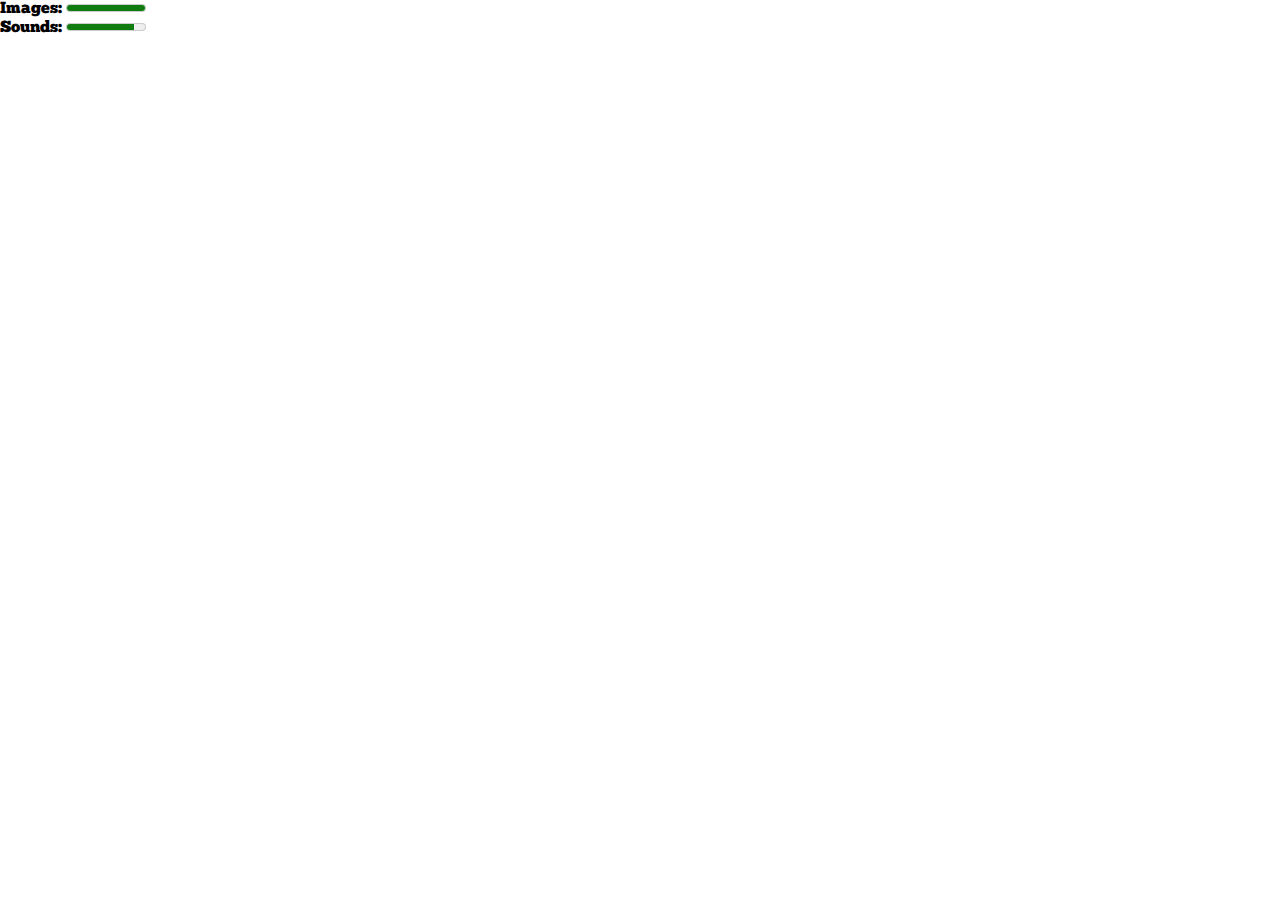
==== index.html @ 8f1aff74 "Scaling, get away from the damn sun" ====
<html>
<head>
	<title>My Web page aww yeah!</title>
	<!-- infrastructure -->
	<script src="loader.js"></script>
	<script src="polyfills.js"></script>
	<script src="main.js"></script>
	<script src="images.js"></script>
	<script src="sounds.js"></script>

	<!-- mixins -->
	<script src="Attachable.js"></script>

	<!-- types -->
	<script src="Game.js"></script>
	<script src="Pawn.js"></script>
	<script src="Planet.js"></script>
	<script src="Star.js"></script>
	<script src="Cluster.js"></script>
	<script src="Ship.js"></script>
	<script src="RopeSegment.js"></script>
	<script src="Particle.js"></script>

	<!-- tests -->
	<script src="tests.js"></script>
	<link rel="stylesheet" href="style.css"/>
</head>
<body>
	<section id="loadingbars">
		<div>
			Images:
			<meter id="image-meter" min="0" max="1" value="0"></meter>
		</div>
		<div>
			Sounds: 
			<meter id="audio-meter" min="0" max="1" value="0"></meter>
		</div>
	</section>
	<section id="menu" style="display: none">
		<button>Introduction</button>
		<button id="play-game-button">Play Game</button>
	</section>
	<section id="introduction">
	</section>
</body>
</html>
---- style.css ----
html, body {
	margin: 0;
	padding: 0;
	font-family:"ChunkFive";
}
canvas {
	position: absolute;
	left: 0;
	top: 0;
	width: 100%;
	height: 100%;
}
@font-face {
	font-family:"ChunkFive";
	src:url("fonts/ChunkFive/Chunkfive.otf");
}
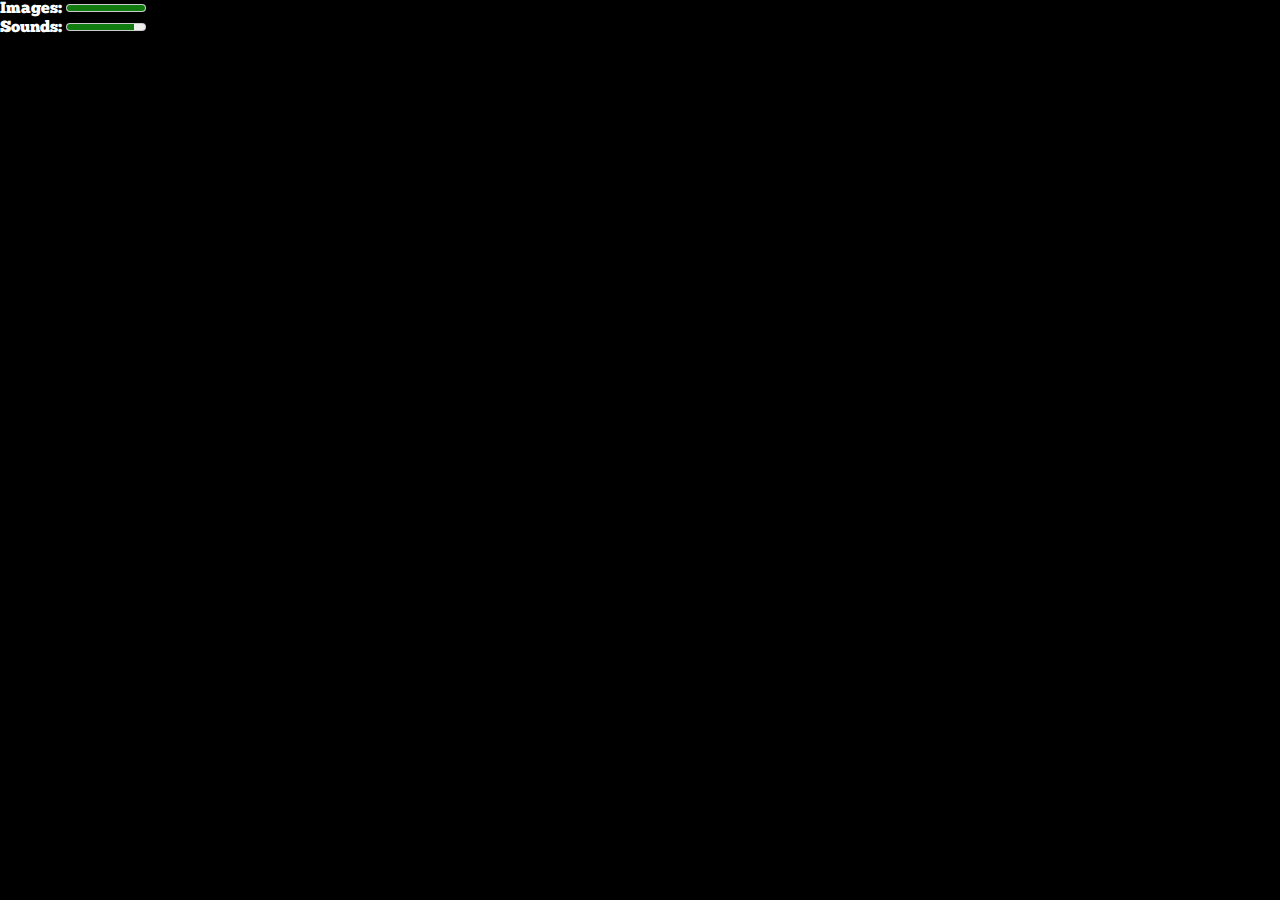
==== commit 74ac3f1d: "Story time" ====
--- a/index.html
+++ b/index.html
@@ -20,13 +20,14 @@
 	<script src="Ship.js"></script>
 	<script src="RopeSegment.js"></script>
 	<script src="Particle.js"></script>
+	<script src="Zone.js"></script>
 
 	<!-- tests -->
 	<script src="tests.js"></script>
 	<link rel="stylesheet" href="style.css"/>
 </head>
 <body>
-	<section id="loadingbars">
+	<div id="loadingbars">
 		<div>
 			Images:
 			<meter id="image-meter" min="0" max="1" value="0"></meter>
@@ -35,12 +36,54 @@
 			Sounds: 
 			<meter id="audio-meter" min="0" max="1" value="0"></meter>
 		</div>
-	</section>
-	<section id="menu" style="display: none">
-		<button>Introduction</button>
+	</div>
+	<section id="menu">
+		<button id="instructions-button">Instructions</button>
 		<button id="play-game-button">Play Game</button>
 	</section>
-	<section id="introduction">
+	<section id="instructions">
+		<figure>
+			<img src="images/cinematic_1.png"/>
+			<img src="images/cinematic_2.png"/>
+			<caption>
+				We here at the CAC know that you must be very excited to begin your first day as a Tethercraft Operator. What follows is a brief reintroduction to the methods and expectations associated with your position here at CAC, Inc.			
+			</caption>
+			<br/>
+			<button id="next-button">Next</button>
+		</figure>
+		<figure>
+			<img src="images/cinematic_3.png"/>
+			<img src="images/cinematic_4.png"/>
+			<img src="images/cinematic_5.png"/>
+			<img src="images/cinematic_6.png"/>
+			<p>
+			As you know from your training materials and intensive two-week training camp, your mission as a CAC Level 1 Planet Collector is to gather the planets located in the designated celestial real estate specified by our client. Today’s client is <span id="companyName"></span>. All planets in the <span id="sectorName"></span> must be collected using the Tethercraft Collection Method before the end of one (1) business day. See above graphic for reminders on the Method.
+			</p>
+
+			<p>
+			Should you overshoot a planet and fail to land, your Tethercraft may experience an extreme gravitational imbalance, which has a 99.99% chance of full system failure, leaving your craft sailing forever into the cold vacuum of space.
+			</p>
+
+			<p>
+			We here at the CAC know how much you want to avoid such loss of property!
+			</p>
+
+			<p>
+			We know how excited you are to get to work, so we won’t keep you any longer. Just remember: you are a pilot representing the whole of the Celestial Assembly Corporation and our dedication to our customers. Your untimely death would be extremely unfortunate for our business timetable. Work hard, work quickly, and attempt to avoid certain annihilation. 
+			</p>
+
+			<p>
+			We are rooting for you!
+			</p>
+
+			<p>
+			Your friends at Celestial Assembly Corporation, Inc
+			</p>
+
+			<br/>
+			<button id="menu-button">Menu</button>
+		</figure>
+
 	</section>
 </body>
 </html>
--- a/style.css
+++ b/style.css
@@ -2,6 +2,8 @@
 	margin: 0;
 	padding: 0;
 	font-family:"ChunkFive";
+	background-color: black;
+	color: white;
 }
 canvas {
 	position: absolute;
@@ -14,3 +16,40 @@
 	font-family:"ChunkFive";
 	src:url("fonts/ChunkFive/Chunkfive.otf");
 }
+
+section {
+	display: none;
+}
+
+.title #menu {
+	display: block;
+}
+
+.instructions #instructions {
+	display: block;
+}
+
+img {
+	max-width: 100%;
+	display: none;
+	margin: 0 auto;
+}
+
+.a img:nth-of-type(1) {
+	display: block;
+}
+.b img:nth-of-type(2) {
+	display: block;
+}
+.c img:nth-of-type(3) {
+	display: block;
+}
+.d img:nth-of-type(4) {
+	display: block;
+}
+.e img:nth-of-type(5) {
+	display: block;
+}
+.f img:nth-of-type(6) {
+	display: block;
+}
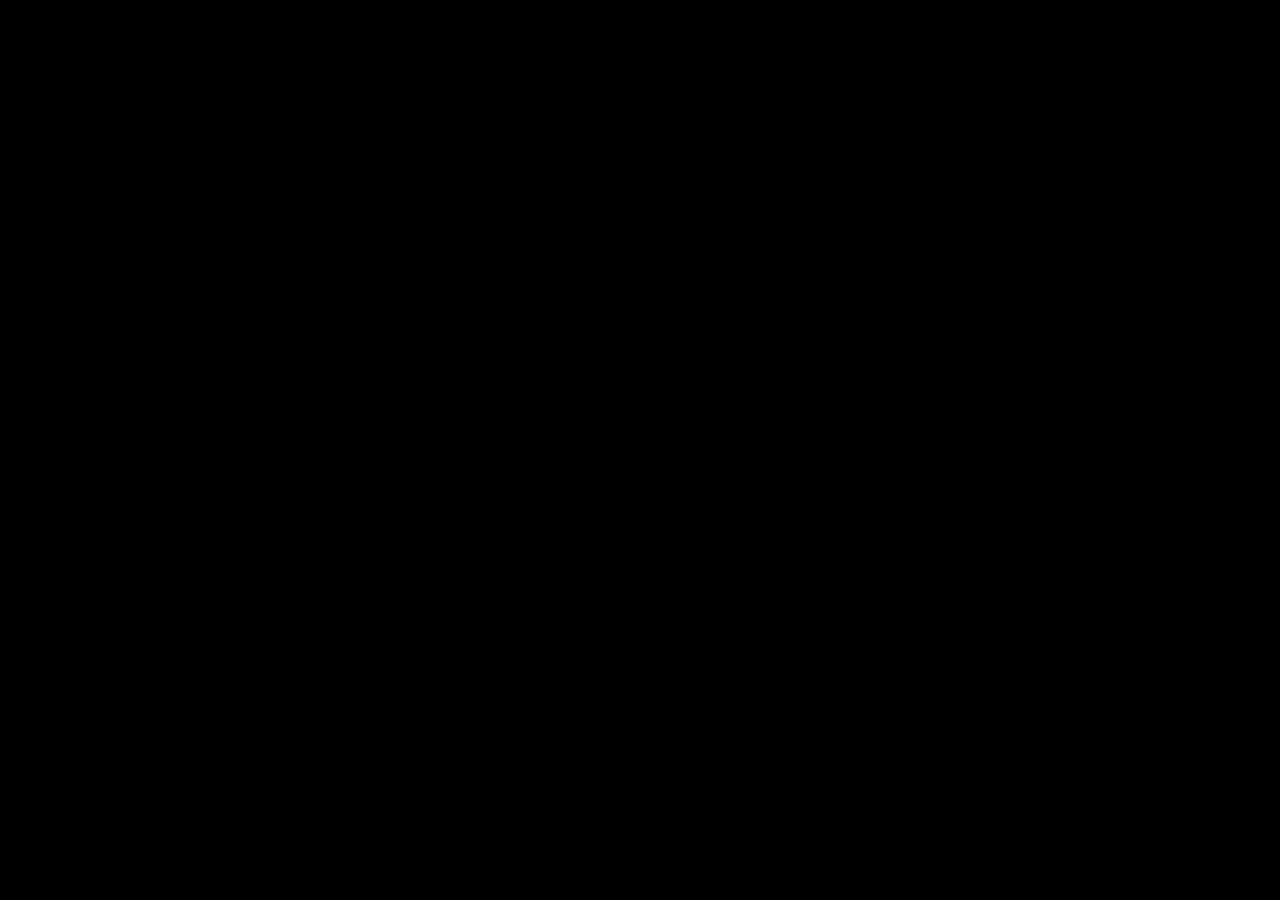
==== commit 9bf9ed47: "Add more levels" ====
--- a/index.html
+++ b/index.html
@@ -22,12 +22,17 @@
 	<script src="Particle.js"></script>
 	<script src="Zone.js"></script>
 
+	<!-- levels -->
+	<script src="levels.js"></script>
+
 	<!-- tests -->
 	<script src="tests.js"></script>
 	<link rel="stylesheet" href="style.css"/>
+
+
 </head>
 <body>
-	<div id="loadingbars">
+	<section id="loadingbars">
 		<div>
 			Images:
 			<meter id="image-meter" min="0" max="1" value="0"></meter>
@@ -36,54 +41,12 @@
 			Sounds: 
 			<meter id="audio-meter" min="0" max="1" value="0"></meter>
 		</div>
-	</div>
-	<section id="menu">
-		<button id="instructions-button">Instructions</button>
+	</section>
+	<section id="menu" style="display: none">
+		<button>Introduction</button>
 		<button id="play-game-button">Play Game</button>
 	</section>
-	<section id="instructions">
-		<figure>
-			<img src="images/cinematic_1.png"/>
-			<img src="images/cinematic_2.png"/>
-			<caption>
-				We here at the CAC know that you must be very excited to begin your first day as a Tethercraft Operator. What follows is a brief reintroduction to the methods and expectations associated with your position here at CAC, Inc.			
-			</caption>
-			<br/>
-			<button id="next-button">Next</button>
-		</figure>
-		<figure>
-			<img src="images/cinematic_3.png"/>
-			<img src="images/cinematic_4.png"/>
-			<img src="images/cinematic_5.png"/>
-			<img src="images/cinematic_6.png"/>
-			<p>
-			As you know from your training materials and intensive two-week training camp, your mission as a CAC Level 1 Planet Collector is to gather the planets located in the designated celestial real estate specified by our client. Today’s client is <span id="companyName"></span>. All planets in the <span id="sectorName"></span> must be collected using the Tethercraft Collection Method before the end of one (1) business day. See above graphic for reminders on the Method.
-			</p>
-
-			<p>
-			Should you overshoot a planet and fail to land, your Tethercraft may experience an extreme gravitational imbalance, which has a 99.99% chance of full system failure, leaving your craft sailing forever into the cold vacuum of space.
-			</p>
-
-			<p>
-			We here at the CAC know how much you want to avoid such loss of property!
-			</p>
-
-			<p>
-			We know how excited you are to get to work, so we won’t keep you any longer. Just remember: you are a pilot representing the whole of the Celestial Assembly Corporation and our dedication to our customers. Your untimely death would be extremely unfortunate for our business timetable. Work hard, work quickly, and attempt to avoid certain annihilation. 
-			</p>
-
-			<p>
-			We are rooting for you!
-			</p>
-
-			<p>
-			Your friends at Celestial Assembly Corporation, Inc
-			</p>
-
-			<br/>
-			<button id="menu-button">Menu</button>
-		</figure>
-
+	<section id="introduction">
 	</section>
 </body>
 </html>
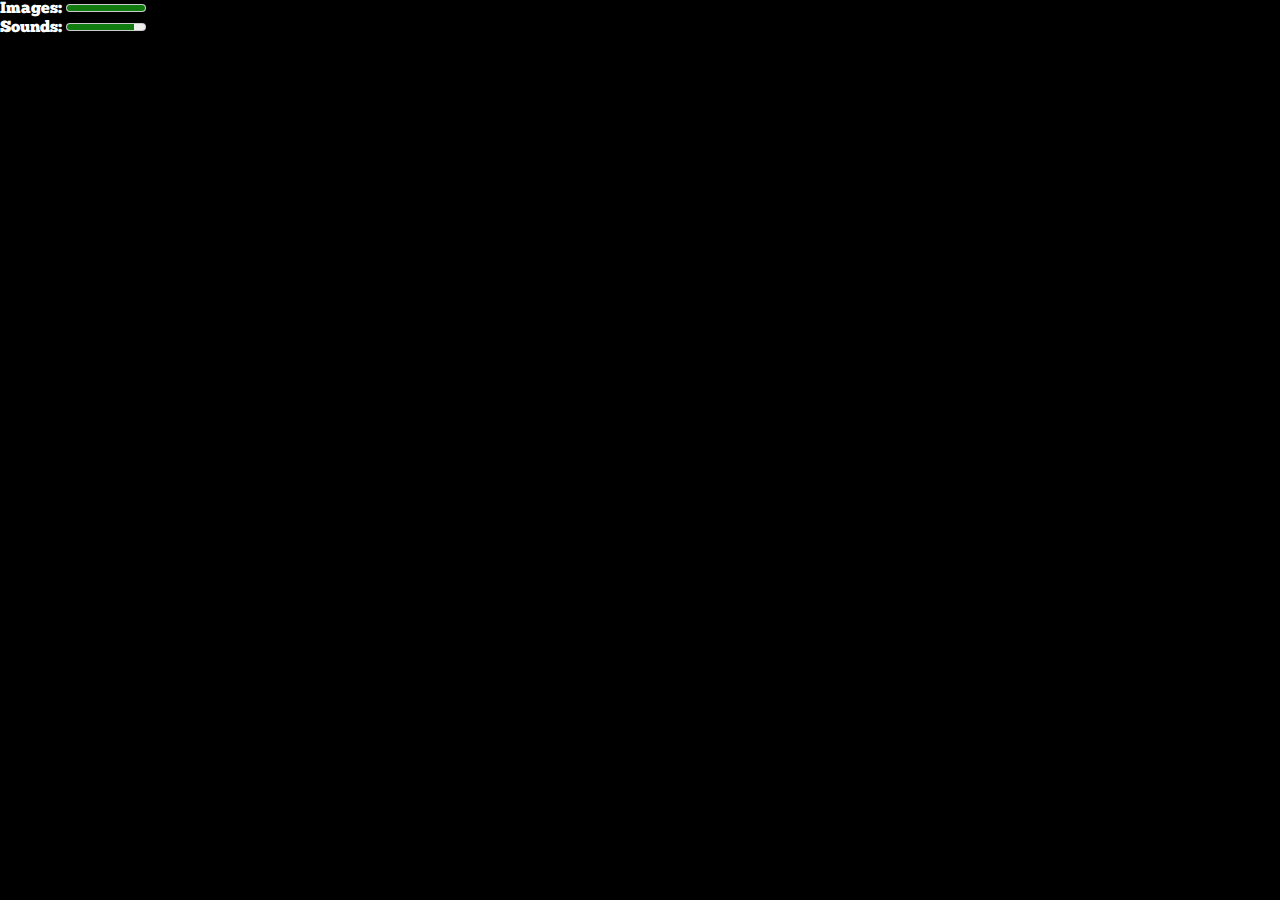
==== commit 338d5048: "HELL YES" ====
--- a/index.html
+++ b/index.html
@@ -32,7 +32,7 @@
 
 </head>
 <body>
-	<section id="loadingbars">
+	<div id="loadingbars">
 		<div>
 			Images:
 			<meter id="image-meter" min="0" max="1" value="0"></meter>
@@ -41,12 +41,56 @@
 			Sounds: 
 			<meter id="audio-meter" min="0" max="1" value="0"></meter>
 		</div>
+	</div>
+	<section id="menu">
+		<button id="instructions-button">Instructions</button>
+		<button id="level-one">Level 1</button>
+		<button id="level-two">Level 2</button>
+		<button id="level-three">Level 3</button>
 	</section>
-	<section id="menu" style="display: none">
-		<button>Introduction</button>
-		<button id="play-game-button">Play Game</button>
-	</section>
-	<section id="introduction">
+	<section id="instructions">
+		<figure>
+			<img src="images/cinematic_1.png"/>
+			<img src="images/cinematic_2.png"/>
+			<caption>
+				We here at the CAC know that you must be very excited to begin your first day as a Tethercraft Operator. What follows is a brief reintroduction to the methods and expectations associated with your position here at CAC, Inc.			
+			</caption>
+			<br/>
+			<button id="next-button">Next</button>
+		</figure>
+		<figure>
+			<img src="images/cinematic_3.png"/>
+			<img src="images/cinematic_4.png"/>
+			<img src="images/cinematic_5.png"/>
+			<img src="images/cinematic_6.png"/>
+			<p>
+			As you know from your training materials and intensive two-week training camp, your mission as a CAC Level 1 Planet Collector is to gather the planets located in the designated celestial real estate specified by our client. Today’s client is <span id="companyName"></span>. All planets in the <span id="sectorName"></span> must be collected using the Tethercraft Collection Method before the end of one (1) business day. See above graphic for reminders on the Method.
+			</p>
+
+			<p>
+			Should you overshoot a planet and fail to land, your Tethercraft may experience an extreme gravitational imbalance, which has a 99.99% chance of full system failure, leaving your craft sailing forever into the cold vacuum of space.
+			</p>
+
+			<p>
+			We here at the CAC know how much you want to avoid such loss of property!
+			</p>
+
+			<p>
+			We know how excited you are to get to work, so we won’t keep you any longer. Just remember: you are a pilot representing the whole of the Celestial Assembly Corporation and our dedication to our customers. Your untimely death would be extremely unfortunate for our business timetable. Work hard, work quickly, and attempt to avoid certain annihilation. 
+			</p>
+
+			<p>
+			We are rooting for you!
+			</p>
+
+			<p>
+			Your friends at Celestial Assembly Corporation, Inc
+			</p>
+
+			<br/>
+			<button id="menu-button">Menu</button>
+		</figure>
+
 	</section>
 </body>
 </html>
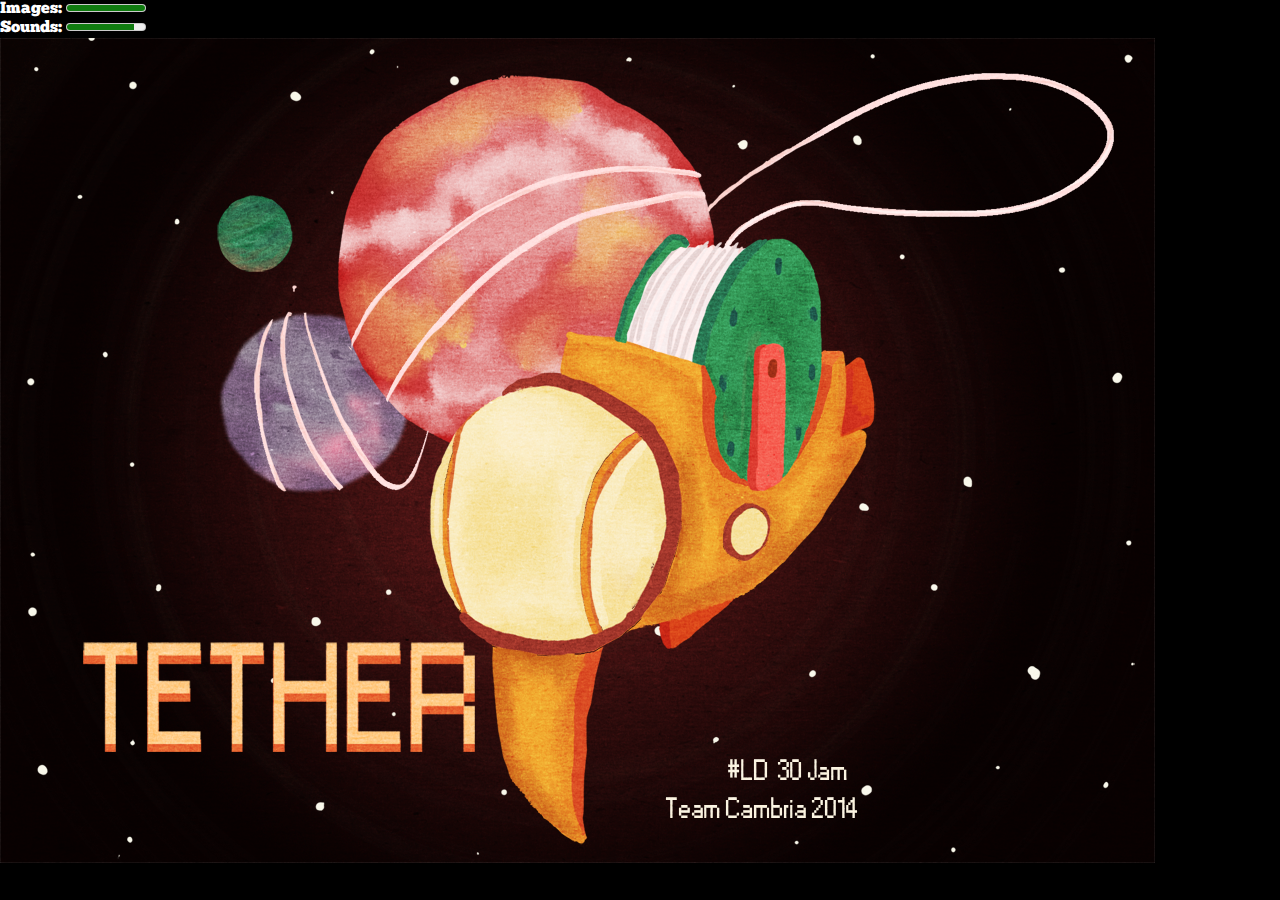
==== commit 34ac61f7: "Show splash screen" ====
--- a/index.html
+++ b/index.html
@@ -41,12 +41,14 @@
 			Sounds: 
 			<meter id="audio-meter" min="0" max="1" value="0"></meter>
 		</div>
+		<img src="images/titlescreen.png"/>
 	</div>
 	<section id="menu">
 		<button id="instructions-button">Instructions</button>
 		<button id="level-one">Level 1</button>
 		<button id="level-two">Level 2</button>
 		<button id="level-three">Level 3</button>
+		<img src="images/titlescreen.png"/>
 	</section>
 	<section id="instructions">
 		<figure>
--- a/style.css
+++ b/style.css
@@ -31,8 +31,11 @@
 
 img {
 	max-width: 100%;
+	margin: 0 auto;
+}
+
+figure img {
 	display: none;
-	margin: 0 auto;
 }
 
 .a img:nth-of-type(1) {
